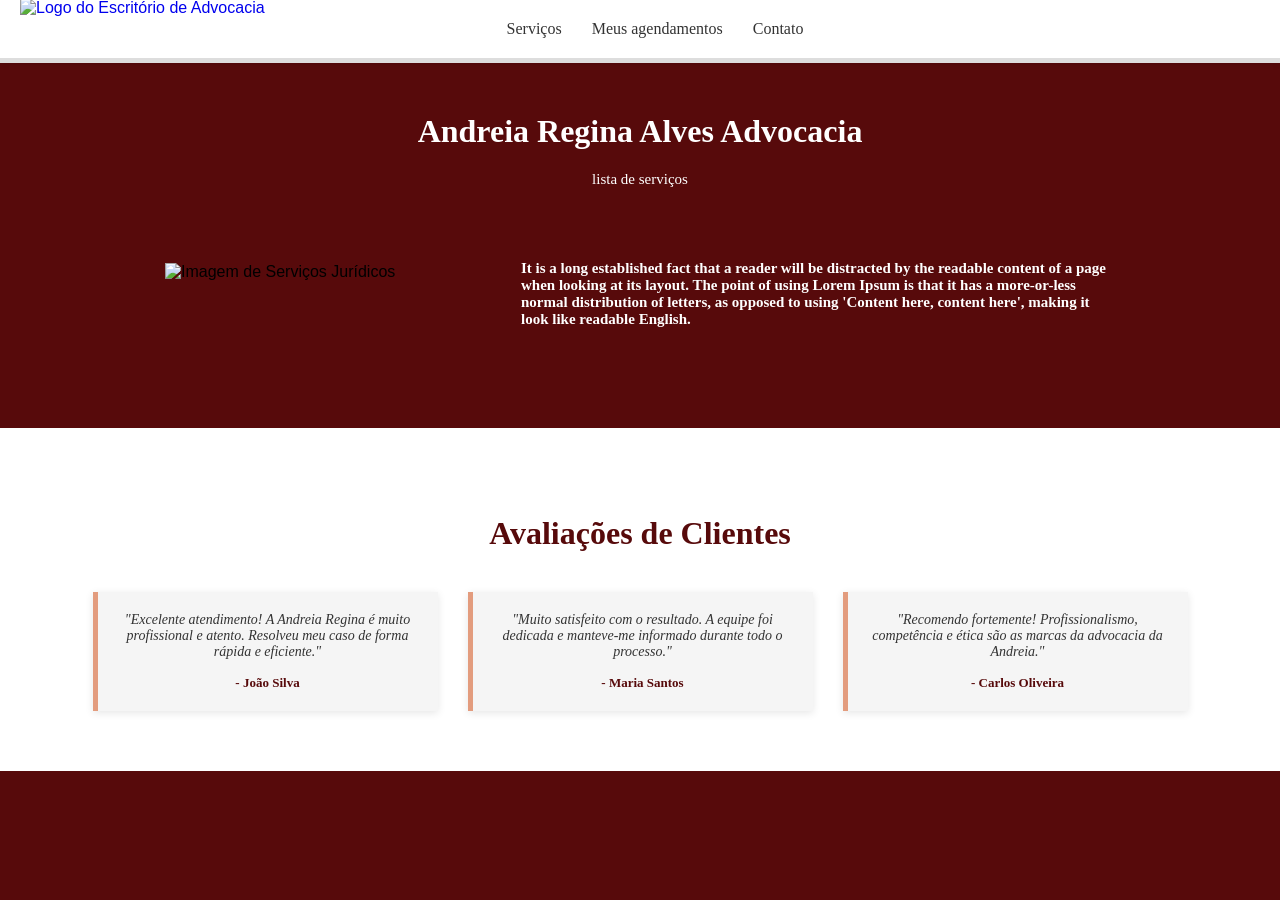
==== Front-end/Pag_Inicial.html @ 37e8faf8 "agendamentos" ====
<!DOCTYPE html>
<html lang="pt-BR">
<head>
    <meta charset="UTF-8">
    <meta name="viewport" content="width=device-width, initial-scale=1.0">
    <title>Agendamento</title>
    <link rel="stylesheet" href="Style.css" /> <!-- Link para o arquivo CSS externo -->
    </head>
<body>
    <header>
        <a href="Pag_Inicial.html" class="logo-link"><img class="logo" src="logo.png" alt="Logo do Escritório de Advocacia"></a>
        <nav>
            <ul>
                <li><a href="Pag_Inicial.html">Serviços</a></li>
                <li><a href="Pag_Agendamento.html">Meus agendamentos</a></li>
                <li><a href="agendar.html">Contato</a></li>
            </ul>
        </nav>
    </header>
    <div class="container">
        <h1>Andreia Regina Alves Advocacia</h1>
        <p> lista de serviços</p>

        <img class="perfil" src="Estatua.jpg" alt="Imagem de Serviços Jurídicos">
        <h4> It is a long established fact that a reader will be distracted by the readable content of a page when looking at its layout. 
            The point of using Lorem Ipsum is that it has a more-or-less normal distribution of letters, as opposed to using 'Content here, content here', 
            making it look like readable English.</h4>
    </div>

    <section class="reviews">
        <h2>Avaliações de Clientes</h2>
        <div class="review-container">
            <div class="review-card">
                <p class="review-text">"Excelente atendimento! A Andreia Regina é muito profissional e atento. Resolveu meu caso de forma rápida e eficiente."</p>
                <p class="review-author">- João Silva</p>
            </div>
            <div class="review-card">
                <p class="review-text">"Muito satisfeito com o resultado. A equipe foi dedicada e manteve-me informado durante todo o processo."</p>
                <p class="review-author">- Maria Santos</p>
            </div>
            <div class="review-card">
                <p class="review-text">"Recomendo fortemente! Profissionalismo, competência e ética são as marcas da advocacia da Andreia."</p>
                <p class="review-author">- Carlos Oliveira</p>
            </div>
        </div>
    </section>
</body>
</html>
---- Front-end/Style.css ----
body{
    font-family: Arial, sans-serif;
    background-color: #570A0B;
    margin: 0;
    padding: 0;
}

header {
    background-color: white;
    padding: 20px;
    box-shadow: 0 2px 5px rgba(0, 0, 0, 0.1);
    display: flex;
    justify-content: center;
    align-items: center;
    border-bottom: 5px solid #ddd;
    gap: 30px;
    position: relative;
}

header img.logo {
    height: 60px;
    width: auto;
    margin: 0;
    object-fit: contain;
    flex-shrink: 0;
    position: absolute;
    left: 20px;
}

.logo-link {
    cursor: pointer;
    display: flex;
    align-items: center;
    text-decoration: none;
}

nav ul {
    list-style: none;
    margin: 0;
    padding: 0;
    display: flex;
    gap: 30px;
}

nav a {
    text-decoration: none;
    color: #333;
    justify-content: center;
    font-weight: 500;
    font-size: 16px;
    font-family: 'Roboto Serif', serif;
    font-style: bold;
    transition: color 0.3s ease;
}

nav a:hover {
    color: #E39C7E;
}

h1 {
    color: white;
    font-family: 'Roboto', serif;
    justify-content: center;
    text-align: center;
    margin-top: 50px;
}

p {
    color: white;
    font-family: 'Roboto', serif;
    justify-content: center;
    text-align: center;
    margin-top: 5px;
    font-size: 15px;
}

.container {
    padding: 0 20px;
    width: 100%;
    max-width: 1000px;
    margin: 0 auto;
    box-sizing: border-box;
}

img.perfil {
    float: left;
    margin: 5px;
    width: 35%;
    max-width: 350px;
    height: auto;
    margin-top: 60px;
    margin-right: 20px;
}

h4 {
    color: white;
    font-family: 'Roboto', serif;
    text-align: left;
    margin-top: 72px;
    margin-left: 5px;
    font-size: 15px;
    overflow: hidden;
}

.reviews {
    background-color: #fff;
    padding: 60px 20px;
    text-align: center;
    margin-top: 100px;
    clear: both;
}

.reviews h2 {
    color: #570A0B;
    font-family: 'Roboto', serif;
    font-size: 32px;
    margin-bottom: 40px;
}

.review-container {
    display: flex;
    justify-content: center;
    gap: 30px;
    flex-wrap: wrap;
    max-width: 1200px;
    margin: 0 auto;
}

.review-card {
    background-color: #f5f5f5;
    border-left: 5px solid #E39C7E;
    padding: 20px;
    max-width: 300px;
    box-shadow: 0 2px 8px rgba(0, 0, 0, 0.1);
    text-align: left;
}

.review-text {
    color: #333;
    font-family: 'Roboto', serif;
    font-size: 14px;
    margin: 0 0 15px 0;
    font-style: italic;
}

.review-author {
    color: #570A0B;
    font-family: 'Roboto', serif;
    font-weight: bold;
    font-size: 13px;
    margin: 0;
}

/* Appointments Page Styles */
.appointments-container {
    max-width: 1200px;
    margin: 50px auto;
    padding: 0 20px;
    background-color: white;
    border-radius: 8px;
    box-shadow: 0 2px 10px rgba(0, 0, 0, 0.1);
    overflow: hidden;
}

.appointments-header {
    background-color: #570A0B;
    color: white;
    padding: 30px;
    text-align: center;
}

.appointments-header h1 {
    margin: 0;
    color: white;
    font-size: 32px;
}

.appointments-content {
    display: flex;
    flex-wrap: wrap;
    gap: 30px;
    padding: 30px;
}

.calendar-section {
    flex: 1;
    min-width: 300px;
}

.appointments-list-section {
    flex: 1;
    min-width: 300px;
}

.calendar-section h2,
.appointments-list-section h2 {
    color: #570A0B;
    font-family: 'Roboto', serif;
    margin-top: 0;
    border-bottom: 3px solid #E39C7E;
    padding-bottom: 10px;
}

/* Calendar Styles */
.calendar {
    border: 1px solid #ddd;
    border-radius: 8px;
    overflow: hidden;
    box-shadow: 0 2px 5px rgba(0, 0, 0, 0.1);
}

.calendar-header {
    display: flex;
    justify-content: space-between;
    align-items: center;
    background-color: #E39C7E;
    color: white;
    padding: 15px;
    font-family: 'Roboto', serif;
    font-weight: bold;
}

.calendar-header button {
    background-color: white;
    color: #E39C7E;
    border: none;
    padding: 8px 12px;
    border-radius: 4px;
    cursor: pointer;
    font-weight: bold;
    transition: background-color 0.3s ease;
}

.calendar-header button:hover {
    background-color: #f0f0f0;
}

.calendar-weekdays {
    display: grid;
    grid-template-columns: repeat(7, 1fr);
    background-color: #f5f5f5;
    border-bottom: 1px solid #ddd;
}

.calendar-weekday {
    padding: 12px 5px;
    text-align: center;
    font-weight: bold;
    color: #333;
    font-size: 13px;
    font-family: 'Roboto', serif;
}

.calendar-days {
    display: grid;
    grid-template-columns: repeat(7, 1fr);
    gap: 1px;
    background-color: #ddd;
    padding: 1px;
    background-color: #fff;
}

.calendar-day {
    aspect-ratio: 1;
    padding: 8px;
    text-align: center;
    background-color: white;
    cursor: pointer;
    transition: all 0.3s ease;
    font-family: 'Roboto', serif;
    display: flex;
    align-items: center;
    justify-content: center;
    font-size: 14px;
}

.calendar-day:hover {
    background-color: #f0f0f0;
}

.calendar-day.other-month {
    color: #ccc;
}

.calendar-day.selected {
    background-color: #E39C7E;
    color: white;
    font-weight: bold;
}

.calendar-day.today {
    border: 2px solid #570A0B;
    font-weight: bold;
}

.calendar-day.has-appointment {
    background-color: #e8f4f8;
    border-bottom: 3px solid #570A0B;
}

/* Appointments List */
.appointments-list {
    max-height: 500px;
    overflow-y: auto;
}

.appointment-card {
    background-color: #f9f9f9;
    border-left: 4px solid #E39C7E;
    padding: 15px;
    margin-bottom: 15px;
    border-radius: 4px;
    box-shadow: 0 2px 4px rgba(0, 0, 0, 0.05);
}

.appointment-card.upcoming {
    border-left-color: #570A0B;
}

.appointment-date {
    color: #570A0B;
    font-weight: bold;
    font-size: 14px;
    margin-bottom: 5px;
    font-family: 'Roboto', serif;
}

.appointment-time {
    color: #666;
    font-size: 13px;
    margin-bottom: 8px;
    font-family: 'Roboto', serif;
}

.appointment-description {
    color: #333;
    font-size: 13px;
    margin-bottom: 10px;
    font-family: 'Roboto', serif;
}

.appointment-actions {
    display: flex;
    gap: 10px;
}

.btn-small {
    padding: 6px 12px;
    font-size: 12px;
    border: none;
    border-radius: 4px;
    cursor: pointer;
    transition: all 0.3s ease;
    font-family: 'Roboto', serif;
    font-weight: bold;
}

.btn-delete {
    background-color: #e74c3c;
    color: white;
}

.btn-delete:hover {
    background-color: #c0392b;
}

.btn-edit {
    background-color: #3498db;
    color: white;
}

.btn-edit:hover {
    background-color: #2980b9;
}

.no-appointments {
    text-align: center;
    color: #999;
    padding: 30px;
    font-style: italic;
    font-family: 'Roboto', serif;
}

/* New Appointment Form */
.booking-section {
    background-color: #f9f9f9;
    padding: 30px;
    border-radius: 8px;
    margin-top: 30px;
}

.booking-section h2 {
    color: #570A0B;
    font-family: 'Roboto', serif;
    margin-top: 0;
    border-bottom: 3px solid #E39C7E;
    padding-bottom: 10px;
}

.form-group {
    margin-bottom: 20px;
}

.form-group label {
    display: block;
    margin-bottom: 8px;
    color: #333;
    font-weight: bold;
    font-family: 'Roboto', serif;
    font-size: 14px;
}

.form-group input,
.form-group textarea,
.form-group select {
    width: 100%;
    padding: 12px;
    border: 1px solid #ddd;
    border-radius: 4px;
    font-family: 'Roboto', serif;
    font-size: 14px;
    box-sizing: border-box;
    transition: border-color 0.3s ease;
}

.form-group input:focus,
.form-group textarea:focus,
.form-group select:focus {
    outline: none;
    border-color: #E39C7E;
    box-shadow: 0 0 5px rgba(227, 156, 126, 0.3);
}

.form-group textarea {
    resize: vertical;
    min-height: 80px;
}

.form-row {
    display: flex;
    gap: 20px;
}

.form-row .form-group {
    flex: 1;
}

.btn-primary {
    background-color: #570A0B;
    color: white;
    padding: 12px 30px;
    border: none;
    border-radius: 4px;
    cursor: pointer;
    font-weight: bold;
    font-size: 16px;
    font-family: 'Roboto', serif;
    transition: background-color 0.3s ease;
    width: 100%;
}

.btn-primary:hover {
    background-color: #3a0607;
}

.btn-back {
    display: inline-block;
    margin-bottom: 20px;
    padding: 10px 20px;
    background-color: #E39C7E;
    color: white;
    text-decoration: none;
    border-radius: 4px;
    font-family: 'Roboto', serif;
    font-weight: bold;
    transition: background-color 0.3s ease;
}

.btn-back:hover {
    background-color: #d68a6e;
}

@media (max-width: 768px) {
    .appointments-content {
        flex-direction: column;
    }
    
    .form-row {
        flex-direction: column;
        gap: 0;
    }
    
    .appointments-container {
        margin: 20px auto;
    }
}
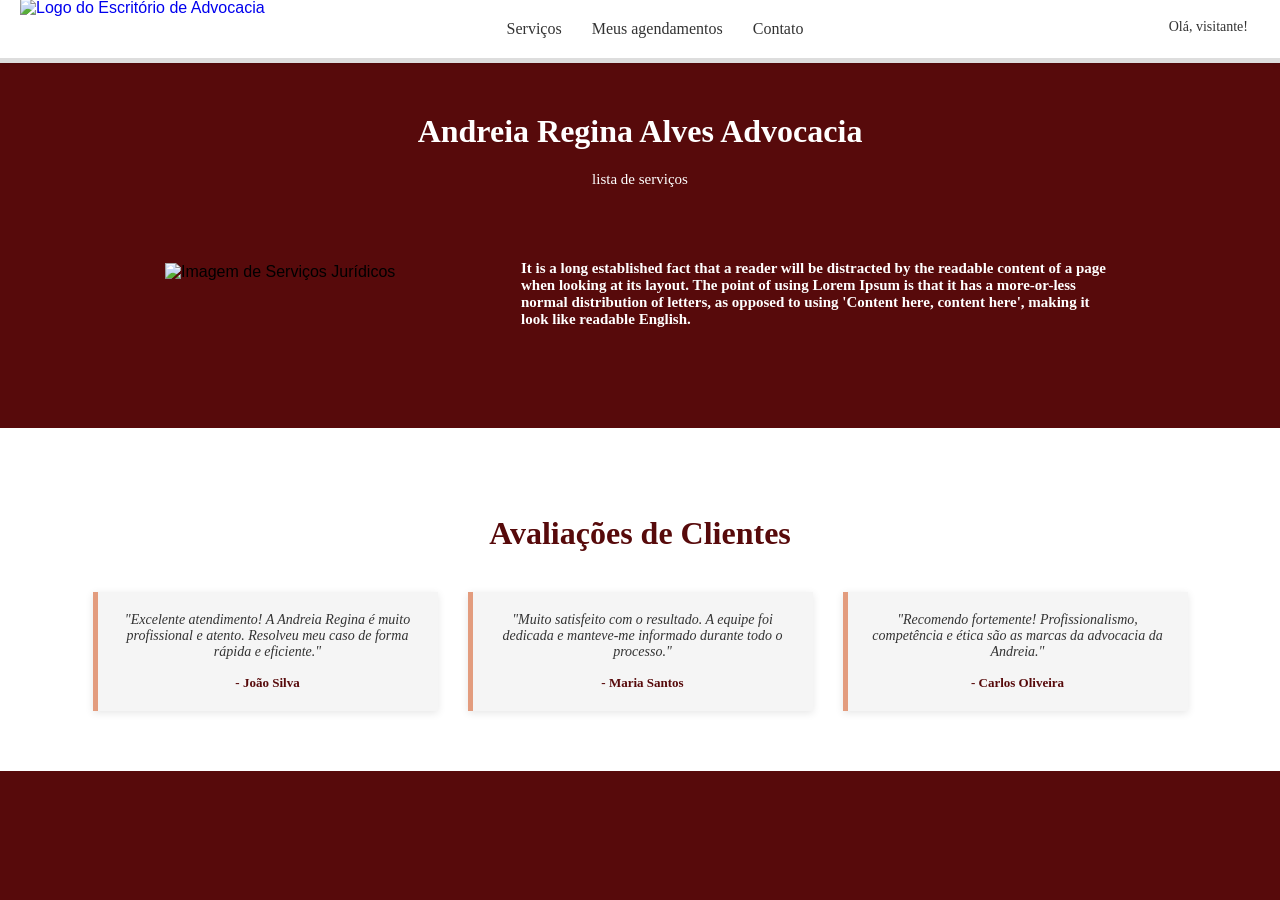
==== commit 3fddda77: "cadastro" ====
--- a/Front-end/Pag_Inicial.html
+++ b/Front-end/Pag_Inicial.html
@@ -7,6 +7,7 @@
     <link rel="stylesheet" href="Style.css" /> <!-- Link para o arquivo CSS externo -->
     </head>
 <body>
+    <script src="login.js"></script>
     <header>
         <a href="Pag_Inicial.html" class="logo-link"><img class="logo" src="logo.png" alt="Logo do Escritório de Advocacia"></a>
         <nav>
@@ -16,6 +17,13 @@
                 <li><a href="agendar.html">Contato</a></li>
             </ul>
         </nav>
+        <div class="user-section">
+            <a href="Pag_Login.html" id="userGreeting" class="user-greeting">Olá, visitante!</a>
+            <div id="userDropdown" class="user-dropdown hidden">
+                <button class="dropdown-item" onclick="editUserInfo()">Editar Informações</button>
+                <button class="dropdown-item logout" onclick="logoutUser()">Sair</button>
+            </div>
+        </div>
     </header>
     <div class="container">
         <h1>Andreia Regina Alves Advocacia</h1>
--- a/Front-end/Style.css
+++ b/Front-end/Style.css
@@ -57,6 +57,338 @@
     color: #E39C7E;
 }
 
+.user-section {
+    position: absolute;
+    right: 20px;
+    top: 50%;
+    transform: translateY(-50%);
+    display: flex;
+    align-items: center;
+    gap: 10px;
+    max-width: 200px;
+}
+
+.user-greeting {
+    font-family: 'Roboto', serif;
+    font-size: 14px;
+    color: #333;
+    font-weight: 500;
+    min-height: 20px;
+    cursor: pointer;
+    padding: 8px 12px;
+    border-radius: 4px;
+    transition: all 0.3s ease;
+    text-decoration: none;
+    white-space: nowrap;
+    overflow: hidden;
+    text-overflow: ellipsis;
+}
+
+.user-greeting:hover {
+    background-color: #f0f0f0;
+}
+
+@media (max-width: 1024px) {
+    .user-section {
+        right: 15px;
+        max-width: 180px;
+    }
+    
+    .user-greeting {
+        font-size: 13px;
+        padding: 6px 10px;
+    }
+}
+
+@media (max-width: 768px) {
+    .user-section {
+        right: 10px;
+        max-width: 150px;
+        gap: 5px;
+    }
+    
+    .user-greeting {
+        font-size: 12px;
+        padding: 5px 8px;
+    }
+}
+
+@media (max-width: 480px) {
+    .user-section {
+        right: 5px;
+        max-width: 120px;
+        gap: 3px;
+    }
+    
+    .user-greeting {
+        font-size: 11px;
+        padding: 4px 6px;
+    }
+}
+
+.user-greeting.logged-in {
+    display: flex;
+    align-items: center;
+    gap: 10px;
+}
+
+.user-greeting.logged-in::after {
+    content: '▼';
+    font-size: 10px;
+    margin-left: 5px;
+}
+
+.user-dropdown {
+    position: absolute;
+    top: 100%;
+    right: 20px;
+    margin-top: 5px;
+    background-color: white;
+    border: 1px solid #ddd;
+    border-radius: 4px;
+    box-shadow: 0 4px 12px rgba(0, 0, 0, 0.15);
+    z-index: 1000;
+    min-width: 180px;
+    overflow: hidden;
+}
+
+.user-dropdown.hidden {
+    display: none;
+}
+
+.dropdown-item {
+    display: block;
+    width: 100%;
+    padding: 12px 16px;
+    border: none;
+    background: none;
+    text-align: left;
+    cursor: pointer;
+    font-family: 'Roboto', serif;
+    font-size: 13px;
+    color: #333;
+    transition: all 0.3s ease;
+    border-bottom: 1px solid #f0f0f0;
+}
+
+.dropdown-item:last-child {
+    border-bottom: none;
+}
+
+.dropdown-item:hover {
+    background-color: #f9f9f9;
+    color: #570A0B;
+    font-weight: 500;
+}
+
+.dropdown-item.logout {
+    color: #e74c3c;
+}
+
+.dropdown-item.logout:hover {
+    background-color: #ffe5e5;
+    color: #c0392b;
+}
+
+.login-modal {
+    display: flex;
+    gap: 8px;
+    align-items: center;
+}
+
+.login-modal.hidden {
+    display: none;
+}
+
+.login-btn {
+    padding: 8px 16px;
+    background-color: #570A0B;
+    color: white;
+    border: none;
+    border-radius: 4px;
+    cursor: pointer;
+    font-family: 'Roboto', serif;
+    font-weight: bold;
+    font-size: 13px;
+    transition: background-color 0.3s ease;
+    display: none;
+}
+
+.login-btn:hover {
+    background-color: #3a0607;
+}
+
+.login-modal-overlay {
+    position: fixed;
+    top: 0;
+    left: 0;
+    right: 0;
+    bottom: 0;
+    background-color: rgba(0, 0, 0, 0.5);
+    display: none;
+    align-items: center;
+    justify-content: center;
+    z-index: 2000;
+}
+
+.login-modal-overlay.hidden {
+    display: none;
+}
+
+.login-modal-content form {
+    display: flex;
+    flex-wrap: wrap;
+    gap: 10px;
+}
+
+/* Login Page Styles */
+.login-page-container {
+    background-color: #570A0B;
+    min-height: calc(100vh - 100px);
+    display: flex;
+    align-items: center;
+    justify-content: center;
+    padding: 40px 20px;
+}
+
+.login-page-content {
+    background-color: white;
+    padding: 50px;
+    border-radius: 8px;
+    box-shadow: 0 4px 20px rgba(0, 0, 0, 0.2);
+    max-width: 500px;
+    width: 100%;
+}
+
+.login-page-content h1 {
+    color: #570A0B;
+    text-align: center;
+    margin: 0 0 30px 0;
+    font-size: 28px;
+}
+
+.login-tabs {
+    display: flex;
+    gap: 10px;
+    margin-bottom: 30px;
+    border-bottom: 2px solid #f0f0f0;
+}
+
+.tab-button {
+    flex: 1;
+    padding: 12px;
+    background-color: transparent;
+    border: none;
+    color: #999;
+    font-family: 'Roboto', serif;
+    font-size: 16px;
+    font-weight: bold;
+    cursor: pointer;
+    transition: all 0.3s ease;
+    border-bottom: 3px solid transparent;
+    margin-bottom: -2px;
+}
+
+.tab-button:hover {
+    color: #570A0B;
+}
+
+.tab-button.active {
+    color: #570A0B;
+    border-bottom-color: #E39C7E;
+}
+
+.tab-content {
+    display: none;
+}
+
+.tab-content.active {
+    display: block;
+}
+
+.tab-content h2 {
+    color: #570A0B;
+    font-size: 20px;
+    margin: 0 0 20px 0;
+    text-align: center;
+}
+
+.login-page-content .form-group {
+    margin-bottom: 15px;
+}
+
+.login-page-content .form-group label {
+    display: block;
+    margin-bottom: 8px;
+    color: #333;
+    font-weight: bold;
+    font-family: 'Roboto', serif;
+    font-size: 14px;
+}
+
+.login-page-content .form-group input {
+    width: 100%;
+    padding: 12px;
+    border: 1px solid #ddd;
+    border-radius: 4px;
+    font-family: 'Roboto', serif;
+    font-size: 14px;
+    box-sizing: border-box;
+    transition: border-color 0.3s ease;
+}
+
+.login-page-content .form-group input:focus {
+    outline: none;
+    border-color: #E39C7E;
+    box-shadow: 0 0 5px rgba(227, 156, 126, 0.3);
+}
+
+.login-page-content .btn-primary {
+    width: 100%;
+    margin-top: 10px;
+}
+
+.form-hint {
+    text-align: center;
+    color: #999;
+    font-size: 12px;
+    margin-top: 15px;
+    font-family: 'Roboto', serif;
+    font-style: italic;
+}
+
+.login-modal input {
+    padding: 8px 12px;
+    border: 1px solid #ddd;
+    border-radius: 4px;
+    font-family: 'Roboto', serif;
+    font-size: 13px;
+    width: 150px;
+}
+
+.login-modal input:focus {
+    outline: none;
+    border-color: #E39C7E;
+    box-shadow: 0 0 5px rgba(227, 156, 126, 0.3);
+}
+
+.login-modal button {
+    padding: 8px 16px;
+    background-color: #570A0B;
+    color: white;
+    border: none;
+    border-radius: 4px;
+    cursor: pointer;
+    font-family: 'Roboto', serif;
+    font-weight: bold;
+    font-size: 13px;
+    transition: background-color 0.3s ease;
+}
+
+.login-modal button:hover {
+    background-color: #3a0607;
+}
+
 h1 {
     color: white;
     font-family: 'Roboto', serif;
@@ -155,7 +487,7 @@
 .appointments-container {
     max-width: 1200px;
     margin: 50px auto;
-    padding: 0 20px;
+    padding: 20px;
     background-color: white;
     border-radius: 8px;
     box-shadow: 0 2px 10px rgba(0, 0, 0, 0.1);
@@ -167,6 +499,7 @@
     color: white;
     padding: 30px;
     text-align: center;
+    width: 100%;
 }
 
 .appointments-header h1 {
@@ -177,19 +510,20 @@
 
 .appointments-content {
     display: flex;
-    flex-wrap: wrap;
+    flex-wrap: nowrap;
     gap: 30px;
     padding: 30px;
+    align-items: flex-start;
 }
 
 .calendar-section {
     flex: 1;
-    min-width: 300px;
+    min-width: 250px;
 }
 
 .appointments-list-section {
     flex: 1;
-    min-width: 300px;
+    min-width: 250px;
 }
 
 .calendar-section h2,
@@ -197,7 +531,7 @@
     color: #570A0B;
     font-family: 'Roboto', serif;
     margin-top: 0;
-    border-bottom: 3px solid #E39C7E;
+    border-bottom: 3px solid #570A0B;
     padding-bottom: 10px;
 }
 
@@ -213,21 +547,21 @@
     display: flex;
     justify-content: space-between;
     align-items: center;
-    background-color: #E39C7E;
+    background-color: #570A0B;
     color: white;
     padding: 15px;
     font-family: 'Roboto', serif;
     font-weight: bold;
 }
-
 .calendar-header button {
     background-color: white;
-    color: #E39C7E;
+    color: #570A0B;
     border: none;
-    padding: 8px 12px;
-    border-radius: 4px;
-    cursor: pointer;
-    font-weight: bold;
+    padding: 5px 10px;
+    border-radius: 4px;
+    cursor: pointer;
+    font-weight: bold;
+    font-size: 12px;
     transition: background-color 0.3s ease;
 }
 
@@ -283,7 +617,7 @@
 }
 
 .calendar-day.selected {
-    background-color: #E39C7E;
+    background-color: #570A0B;
     color: white;
     font-weight: bold;
 }
@@ -306,7 +640,7 @@
 
 .appointment-card {
     background-color: #f9f9f9;
-    border-left: 4px solid #E39C7E;
+    border-left: 4px solid #570A0B;
     padding: 15px;
     margin-bottom: 15px;
     border-radius: 4px;
@@ -393,7 +727,7 @@
     color: #570A0B;
     font-family: 'Roboto', serif;
     margin-top: 0;
-    border-bottom: 3px solid #E39C7E;
+    border-bottom: 3px solid #570A0B;
     padding-bottom: 10px;
 }
 
@@ -466,6 +800,8 @@
 .btn-back {
     display: inline-block;
     margin-bottom: 20px;
+    margin-left: 0;
+    margin-right: 0;
     padding: 10px 20px;
     background-color: #E39C7E;
     color: white;
@@ -482,7 +818,7 @@
 
 @media (max-width: 768px) {
     .appointments-content {
-        flex-direction: column;
+        flex-wrap: wrap;
     }
     
     .form-row {
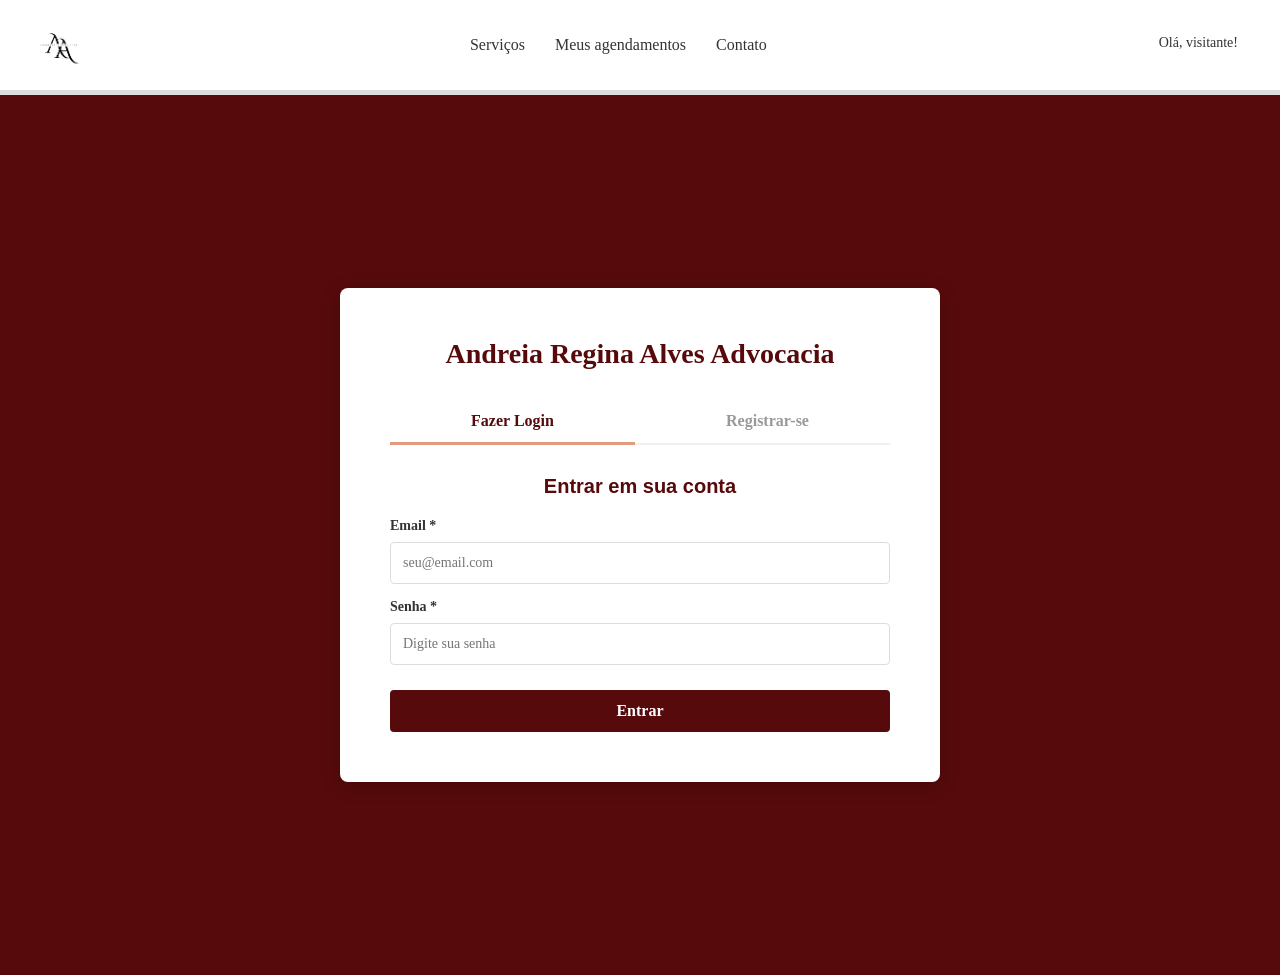
==== commit 06f2c6f2: "ajustes finais" ====
--- a/Front-end/Pag_Inicial.html
+++ b/Front-end/Pag_Inicial.html
@@ -4,12 +4,27 @@
     <meta charset="UTF-8">
     <meta name="viewport" content="width=device-width, initial-scale=1.0">
     <title>Agendamento</title>
-    <link rel="stylesheet" href="Style.css" /> <!-- Link para o arquivo CSS externo -->
-    </head>
+    <link rel="stylesheet" href="Style.css" />
+</head>
+
 <body>
+
+    <script>
+        const userId = localStorage.getItem("user_id");
+
+        if (!userId) {
+            window.location.href = "Pag_Login.html";
+        }
+    </script>
+
     <script src="login.js"></script>
+
     <header>
-        <a href="Pag_Inicial.html" class="logo-link"><img class="logo" src="logo.png" alt="Logo do Escritório de Advocacia"></a>
+
+        <a href="Pag_Inicial.html" class="logo-link">
+            <img class="logo" src="Logo.png" alt="Logo do Escritório de Advocacia">
+        </a>
+
         <nav>
             <ul>
                 <li><a href="Pag_Inicial.html">Serviços</a></li>
@@ -17,40 +32,78 @@
                 <li><a href="agendar.html">Contato</a></li>
             </ul>
         </nav>
+
         <div class="user-section">
-            <a href="Pag_Login.html" id="userGreeting" class="user-greeting">Olá, visitante!</a>
+            <a href="Pag_Login.html" id="userGreeting" class="user-greeting">
+                Olá, visitante!
+            </a>
+
             <div id="userDropdown" class="user-dropdown hidden">
-                <button class="dropdown-item" onclick="editUserInfo()">Editar Informações</button>
-                <button class="dropdown-item logout" onclick="logoutUser()">Sair</button>
+                <button class="dropdown-item" onclick="editUserInfo()">
+                    Editar Informações
+                </button>
+
+                <button class="dropdown-item logout" onclick="logoutUser()">
+                    Sair
+                </button>
             </div>
         </div>
+
     </header>
+
     <div class="container">
+
         <h1>Andreia Regina Alves Advocacia</h1>
-        <p> lista de serviços</p>
+
+        <p>lista de serviços</p>
 
         <img class="perfil" src="Estatua.jpg" alt="Imagem de Serviços Jurídicos">
-        <h4> It is a long established fact that a reader will be distracted by the readable content of a page when looking at its layout. 
-            The point of using Lorem Ipsum is that it has a more-or-less normal distribution of letters, as opposed to using 'Content here, content here', 
-            making it look like readable English.</h4>
+
+        <h4>
+            It is a long established fact that a reader will be distracted by the readable
+            content of a page when looking at its layout. The point of using Lorem Ipsum
+            is that it has a more-or-less normal distribution of letters, as opposed to
+            using 'Content here, content here', making it look like readable English.
+        </h4>
+
     </div>
 
     <section class="reviews">
+
         <h2>Avaliações de Clientes</h2>
+
         <div class="review-container">
+
             <div class="review-card">
-                <p class="review-text">"Excelente atendimento! A Andreia Regina é muito profissional e atento. Resolveu meu caso de forma rápida e eficiente."</p>
+                <p class="review-text">
+                    "Excelente atendimento! A Andreia Regina é muito profissional e atento.
+                    Resolveu meu caso de forma rápida e eficiente."
+                </p>
+
                 <p class="review-author">- João Silva</p>
             </div>
+
             <div class="review-card">
-                <p class="review-text">"Muito satisfeito com o resultado. A equipe foi dedicada e manteve-me informado durante todo o processo."</p>
+                <p class="review-text">
+                    "Muito satisfeito com o resultado. A equipe foi dedicada e manteve-me
+                    informado durante todo o processo."
+                </p>
+
                 <p class="review-author">- Maria Santos</p>
             </div>
+
             <div class="review-card">
-                <p class="review-text">"Recomendo fortemente! Profissionalismo, competência e ética são as marcas da advocacia da Andreia."</p>
+                <p class="review-text">
+                    "Recomendo fortemente! Profissionalismo, competência e ética são as
+                    marcas da advocacia da Andreia."
+                </p>
+
                 <p class="review-author">- Carlos Oliveira</p>
             </div>
+
         </div>
+
     </section>
+
 </body>
 </html>
--- a/Front-end/Style.css
+++ b/Front-end/Style.css
@@ -7,49 +7,55 @@
 
 header {
     background-color: white;
-    padding: 20px;
+    padding: 15px 30px;
     box-shadow: 0 2px 5px rgba(0, 0, 0, 0.1);
-    display: flex;
-    justify-content: center;
-    align-items: center;
     border-bottom: 5px solid #ddd;
-    gap: 30px;
-    position: relative;
+
+    display: flex;
+    align-items: center;
+    justify-content: space-between;
+    gap: 20px;
+
+    flex-wrap: wrap;
+}
+
+.logo-link {
+    display: flex;
+    align-items: center;
+    text-decoration: none;
+    flex-shrink: 0;
 }
 
 header img.logo {
     height: 60px;
     width: auto;
-    margin: 0;
     object-fit: contain;
-    flex-shrink: 0;
-    position: absolute;
-    left: 20px;
-}
-
-.logo-link {
-    cursor: pointer;
-    display: flex;
-    align-items: center;
-    text-decoration: none;
+    display: block;
+}
+
+nav {
+    flex: 1;
+    display: flex;
+    justify-content: center;
 }
 
 nav ul {
     list-style: none;
     margin: 0;
     padding: 0;
+
     display: flex;
     gap: 30px;
+
+    align-items: center;
 }
 
 nav a {
     text-decoration: none;
     color: #333;
-    justify-content: center;
     font-weight: 500;
     font-size: 16px;
     font-family: 'Roboto Serif', serif;
-    font-style: bold;
     transition: color 0.3s ease;
 }
 
@@ -58,14 +64,11 @@
 }
 
 .user-section {
-    position: absolute;
-    right: 20px;
-    top: 50%;
-    transform: translateY(-50%);
     display: flex;
     align-items: center;
     gap: 10px;
-    max-width: 200px;
+
+    position: relative;
 }
 
 .user-greeting {
@@ -159,13 +162,13 @@
 .dropdown-item {
     display: block;
     width: 100%;
-    padding: 12px 16px;
+    padding: 8px 12px;
     border: none;
     background: none;
     text-align: left;
     cursor: pointer;
     font-family: 'Roboto', serif;
-    font-size: 13px;
+    font-size: 14px;
     color: #333;
     transition: all 0.3s ease;
     border-bottom: 1px solid #f0f0f0;
@@ -829,4 +832,30 @@
     .appointments-container {
         margin: 20px auto;
     }
+}
+
+@media (max-width: 768px) {
+    header {
+        flex-direction: column;
+        padding: 20px;
+    }
+
+    nav {
+        width: 100%;
+    }
+
+    nav ul {
+        flex-wrap: wrap;
+        justify-content: center;
+        gap: 15px;
+    }
+
+    .user-section {
+        width: 100%;
+        justify-content: center;
+    }
+
+    header img.logo {
+        height: 50px;
+    }
 }
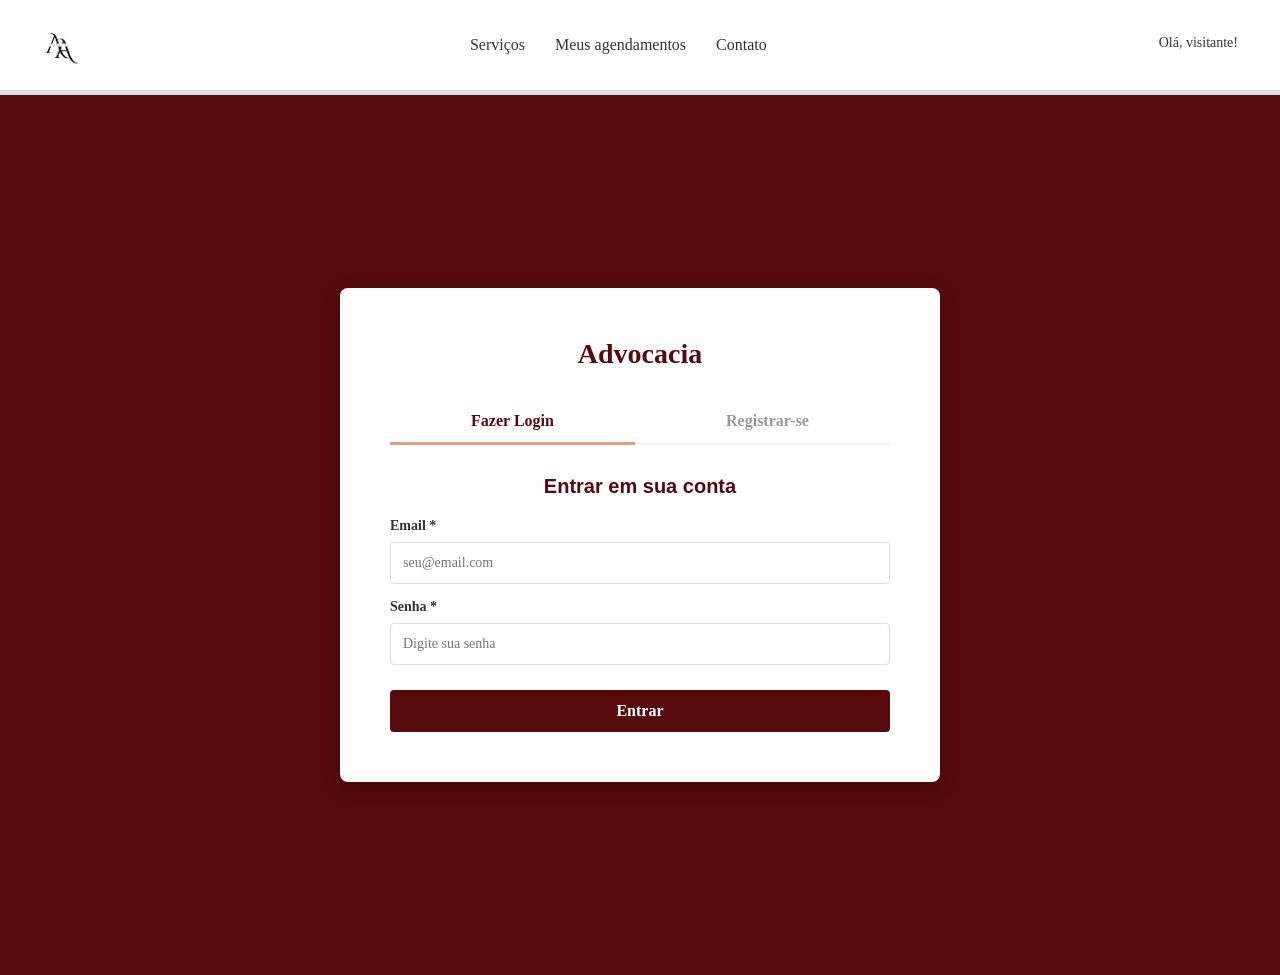
==== commit 97b52b71: "fix" ====
--- a/Front-end/Pag_Inicial.html
+++ b/Front-end/Pag_Inicial.html
@@ -53,7 +53,7 @@
 
     <div class="container">
 
-        <h1>Andreia Regina Alves Advocacia</h1>
+        <h1>Advocacia</h1>
 
         <p>lista de serviços</p>
 
@@ -76,7 +76,7 @@
 
             <div class="review-card">
                 <p class="review-text">
-                    "Excelente atendimento! A Andreia Regina é muito profissional e atento.
+                    "Excelente atendimento! A advogada é muito profissional e atento.
                     Resolveu meu caso de forma rápida e eficiente."
                 </p>
 
@@ -95,7 +95,7 @@
             <div class="review-card">
                 <p class="review-text">
                     "Recomendo fortemente! Profissionalismo, competência e ética são as
-                    marcas da advocacia da Andreia."
+                    marcas da advogada."
                 </p>
 
                 <p class="review-author">- Carlos Oliveira</p>
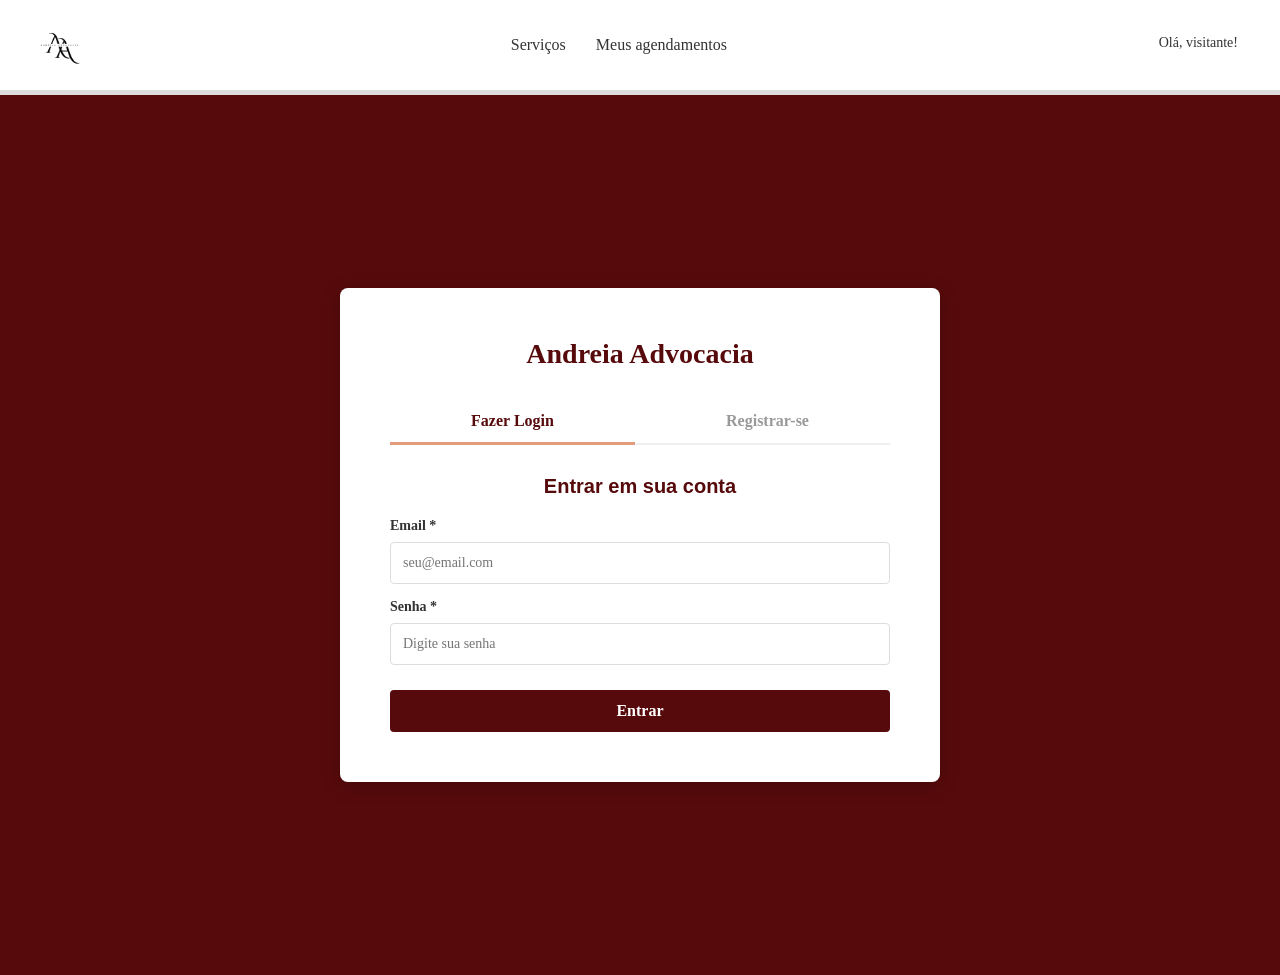
==== commit 3da2f566: "fix" ====
--- a/Front-end/Pag_Inicial.html
+++ b/Front-end/Pag_Inicial.html
@@ -3,7 +3,7 @@
 <head>
     <meta charset="UTF-8">
     <meta name="viewport" content="width=device-width, initial-scale=1.0">
-    <title>Agendamento</title>
+    <title>Andreia Advocacia</title>
     <link rel="stylesheet" href="Style.css" />
 </head>
 
@@ -29,7 +29,6 @@
             <ul>
                 <li><a href="Pag_Inicial.html">Serviços</a></li>
                 <li><a href="Pag_Agendamento.html">Meus agendamentos</a></li>
-                <li><a href="agendar.html">Contato</a></li>
             </ul>
         </nav>
 
@@ -53,17 +52,18 @@
 
     <div class="container">
 
-        <h1>Advocacia</h1>
+        <h1>Andreia Advocacia</h1>
 
         <p>lista de serviços</p>
 
         <img class="perfil" src="Estatua.jpg" alt="Imagem de Serviços Jurídicos">
 
         <h4>
-            It is a long established fact that a reader will be distracted by the readable
-            content of a page when looking at its layout. The point of using Lorem Ipsum
-            is that it has a more-or-less normal distribution of letters, as opposed to
-            using 'Content here, content here', making it look like readable English.
+            Atuação jurídica com foco em atendimento humanizado, ética e comprometimento com cada cliente. 
+            O escritório oferece assessoria e consultoria jurídica em diferentes áreas do Direito, buscando soluções claras, 
+            seguras e eficientes para cada situação. Com dedicação, responsabilidade e atenção aos detalhes, 
+            os serviços são prestados de forma personalizada, priorizando a confiança, 
+            a transparência e a defesa dos direitos de cada cliente.
         </h4>
 
     </div>
